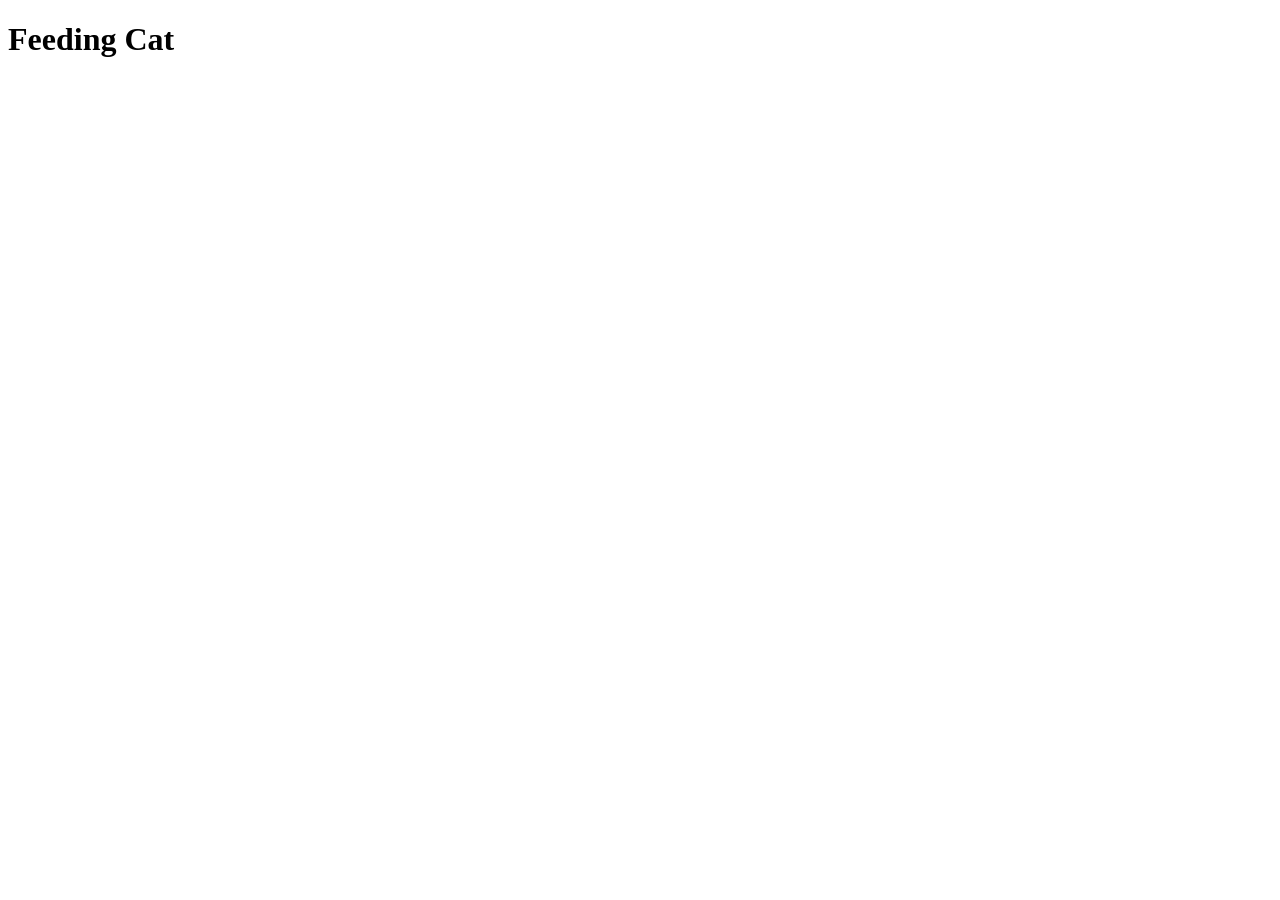
==== main.htm @ 67087397 "Create some lines" ====
<!DOCTYPE html>
<html lang="en">
<head>
    <meta charset="UTF-8">
    <meta name="viewport" content="width=device-width, initial-scale=1.0">
    <title>Main Page</title>
    <link rel="stylesheet" href="styles.css">
    <script src="script.js" defer></script>
</head>
<body>
    <h1>Feeding Cat</h1>
</body>
</html>
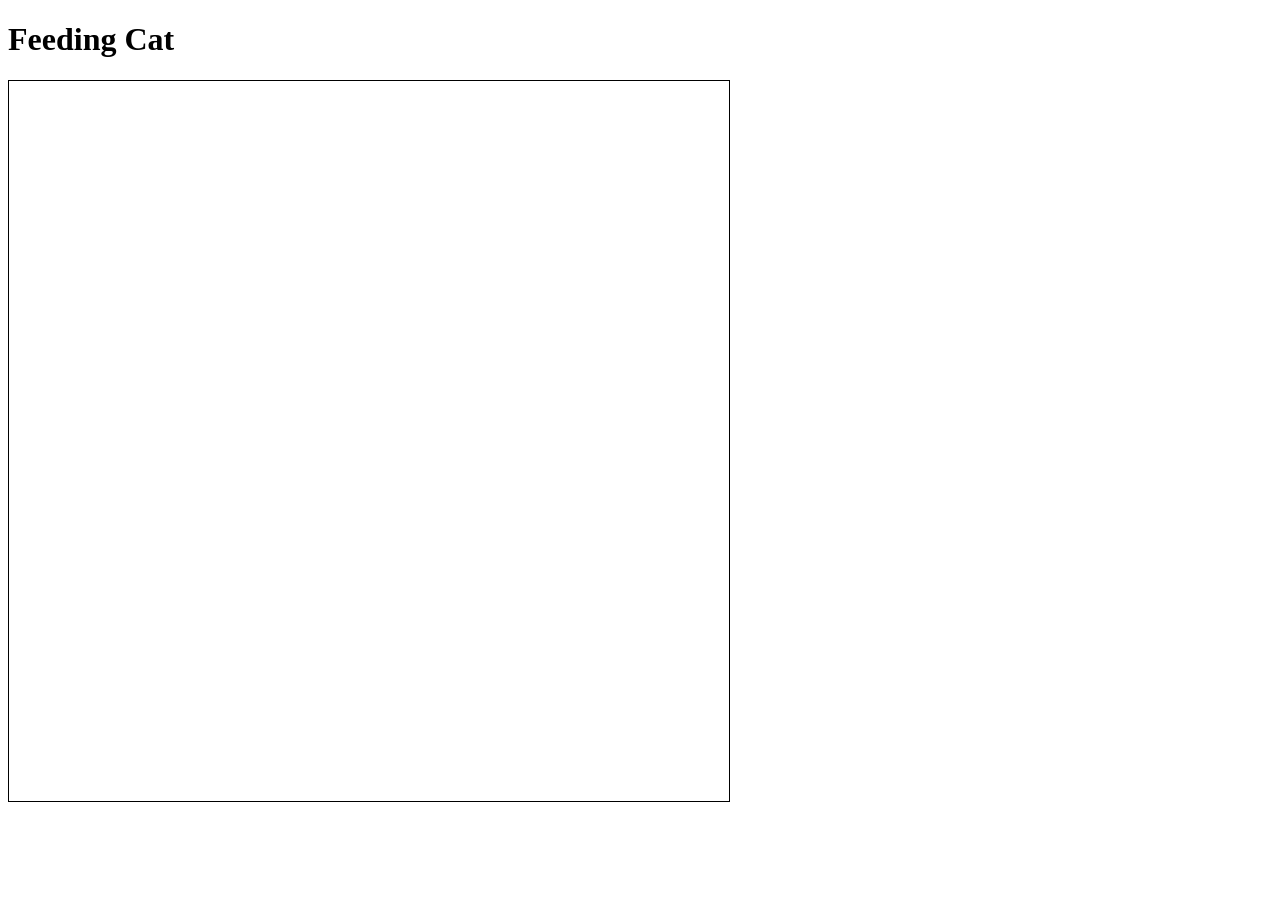
==== commit a5c242f0: "Created canvas" ====
--- a/main.htm
+++ b/main.htm
@@ -3,11 +3,15 @@
 <head>
     <meta charset="UTF-8">
     <meta name="viewport" content="width=device-width, initial-scale=1.0">
-    <title>Main Page</title>
+    <title>Feeding Cat</title>
     <link rel="stylesheet" href="styles.css">
     <script src="script.js" defer></script>
 </head>
 <body>
     <h1>Feeding Cat</h1>
+
+    <div class="container">
+        <canvas id="main-scene" width="720" height="720" style="border: 1px solid black;"></canvas>
+    </div>
 </body>
 </html>
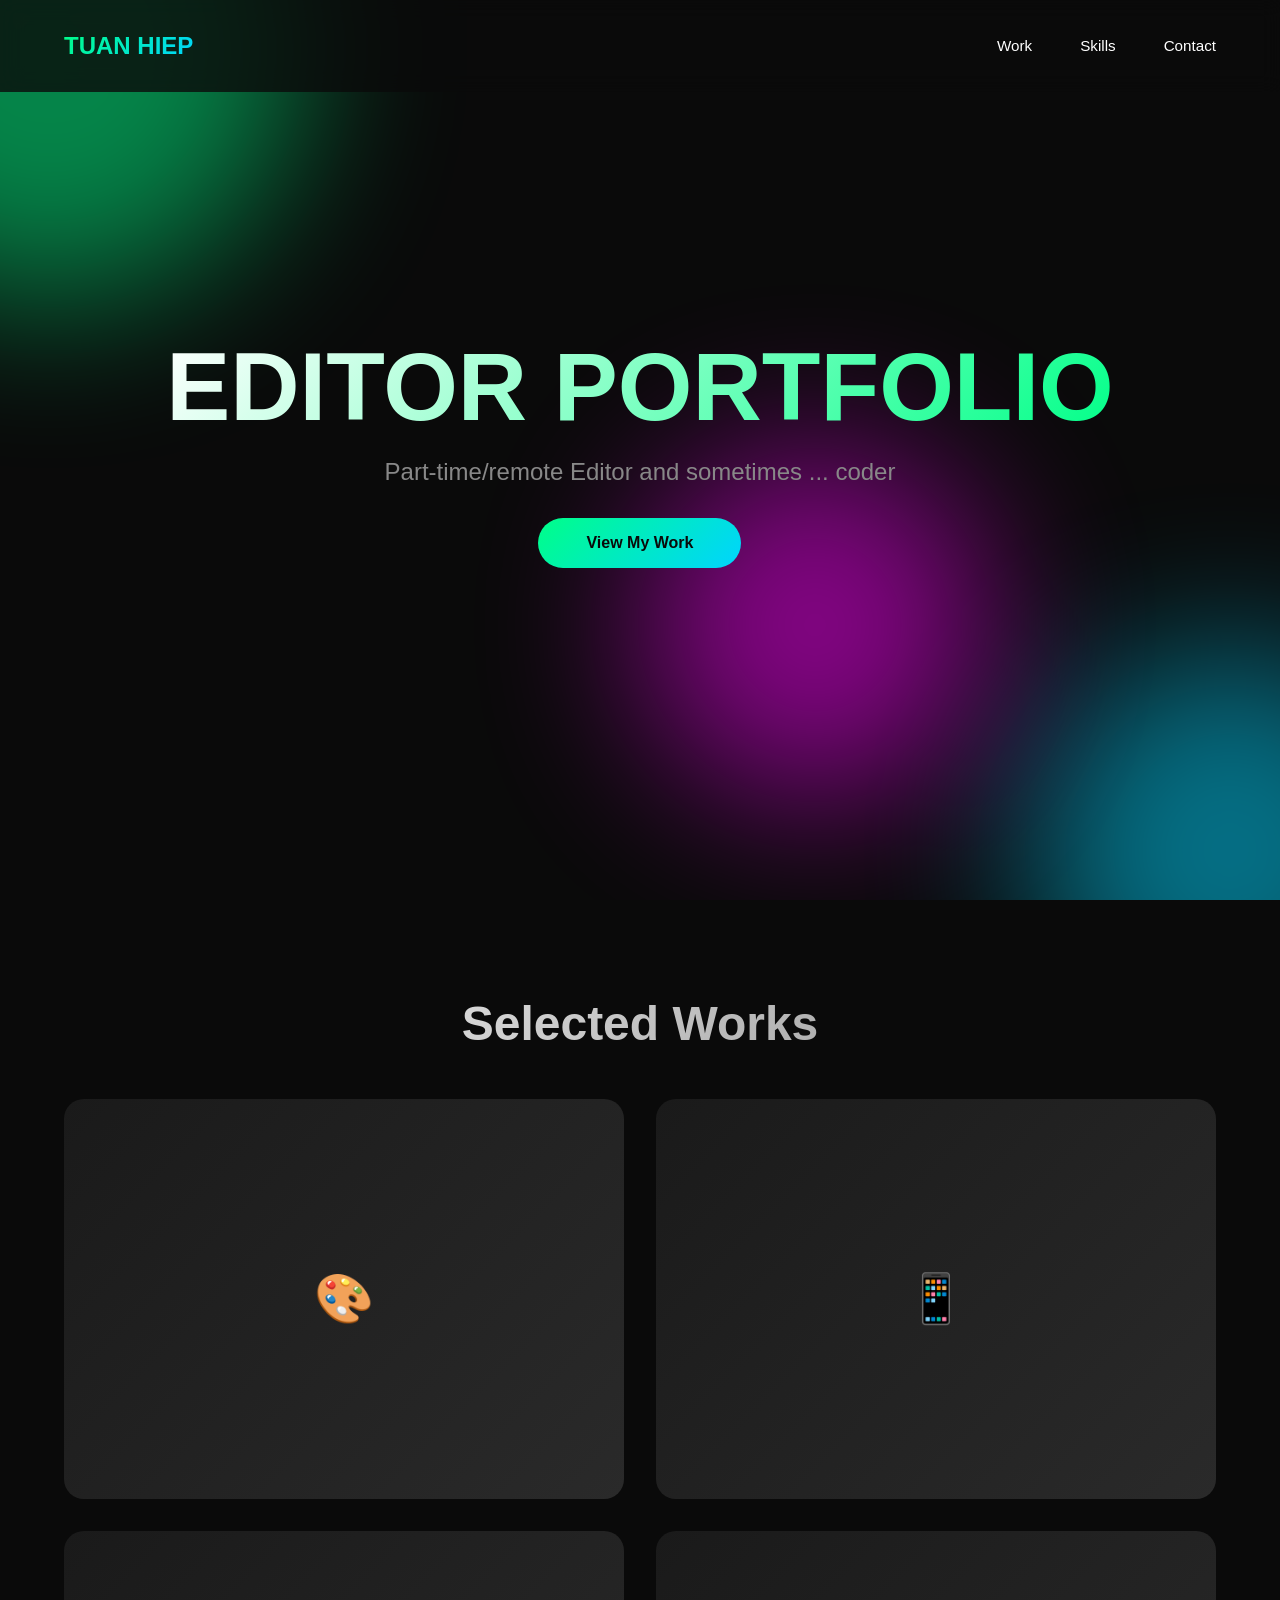
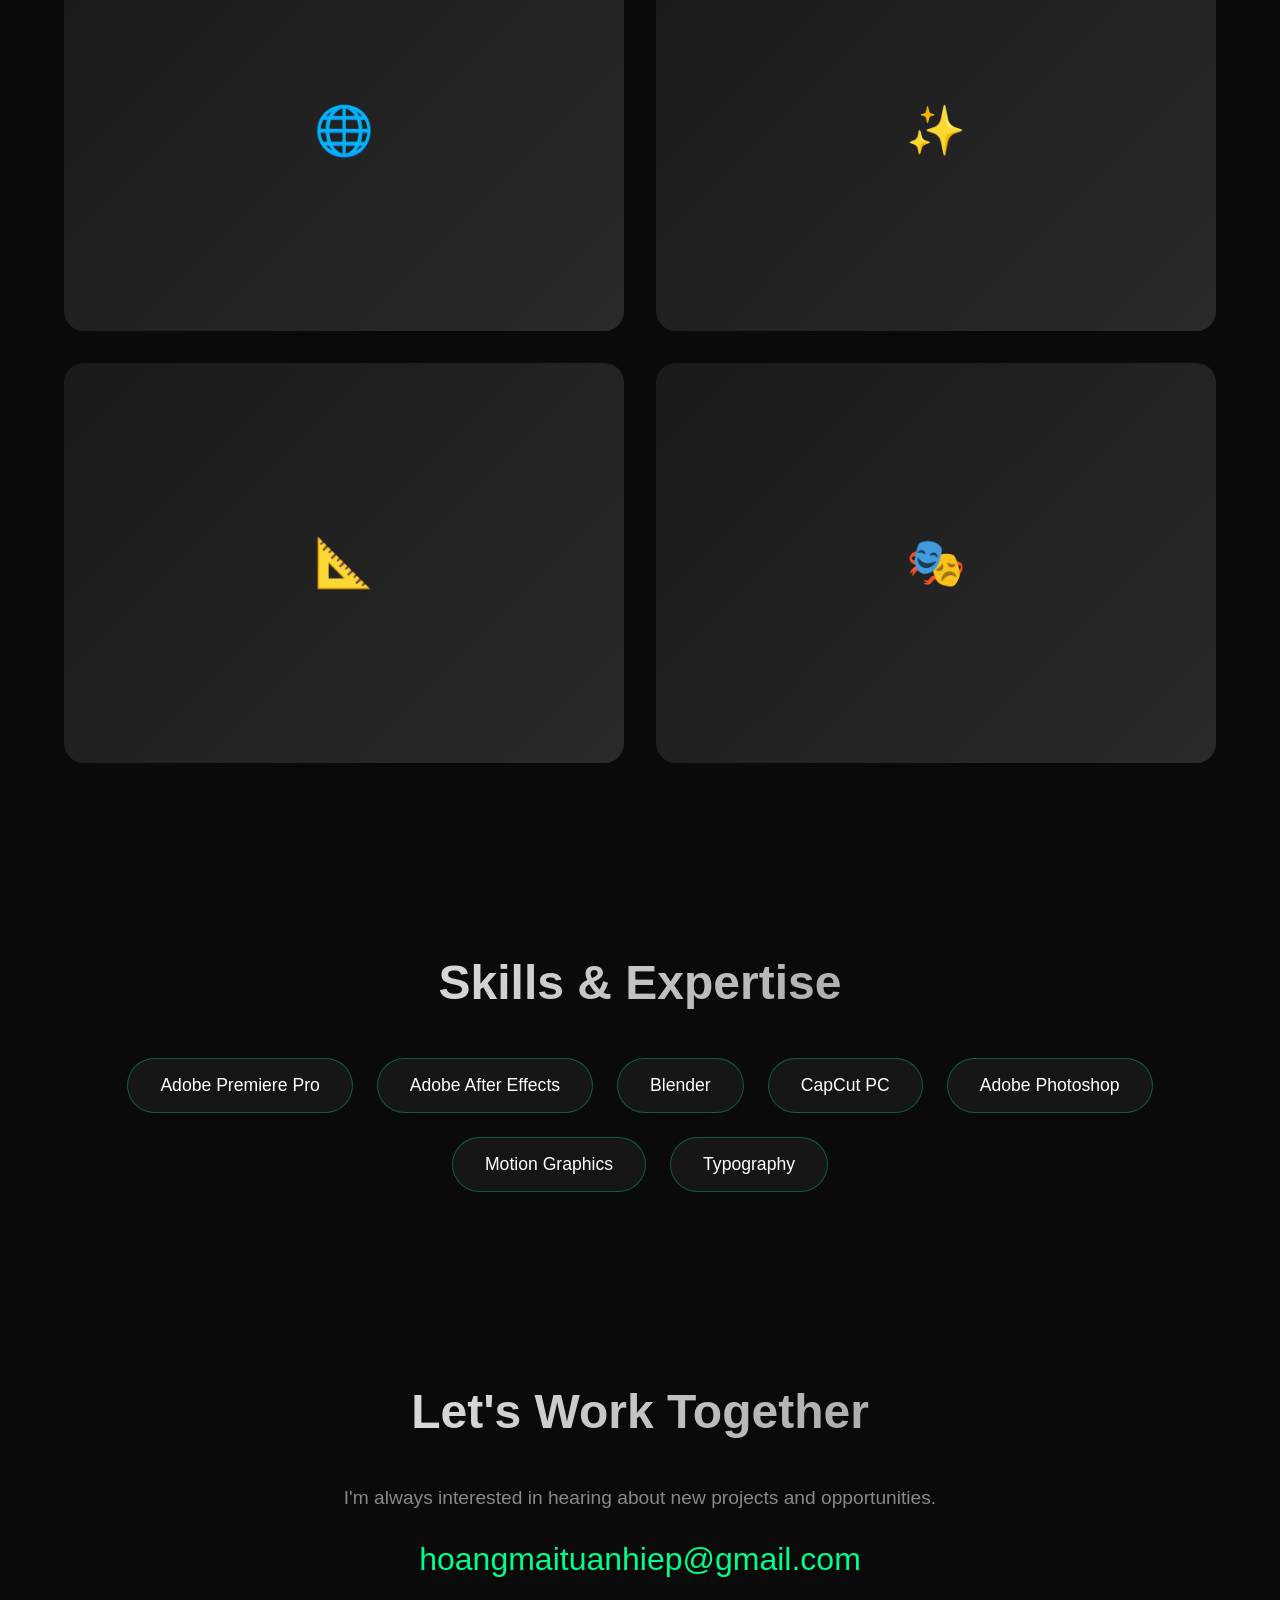
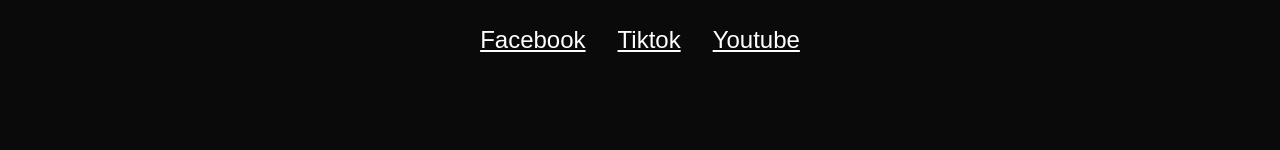
==== commit e8f027e0: "main.html" ====
--- a/main.htm
+++ b/main.htm
@@ -3,15 +3,542 @@
 <head>
     <meta charset="UTF-8">
     <meta name="viewport" content="width=device-width, initial-scale=1.0">
-    <title>Feeding Cat</title>
-    <link rel="stylesheet" href="styles.css">
-    <script src="script.js" defer></script>
+    <title>Designer Portfolio</title>
+    <style>
+        * {
+            margin: 0;
+            padding: 0;
+            box-sizing: border-box;
+        }
+
+        body {
+            font-family: -apple-system, BlinkMacSystemFont, 'Segoe UI', sans-serif;
+            background: #0a0a0a;
+            color: #ffffff;
+            overflow-x: hidden;
+        }
+
+        .cursor {
+            width: 20px;
+            height: 20px;
+            border: 2px solid #00ff88;
+            border-radius: 50%;
+            position: fixed;
+            pointer-events: none;
+            z-index: 9999;
+            transition: transform 0.2s ease, opacity 0.3s;
+            opacity: 0;
+        }
+
+        nav {
+            position: fixed;
+            top: 0;
+            width: 100%;
+            padding: 2rem 4rem;
+            display: flex;
+            justify-content: space-between;
+            align-items: center;
+            z-index: 1000;
+            background: rgba(10, 10, 10, 0.8);
+            backdrop-filter: blur(10px);
+        }
+
+        .logo {
+            font-size: 1.5rem;
+            font-weight: 700;
+            background: linear-gradient(135deg, #00ff88, #00d4ff);
+            -webkit-background-clip: text;
+            -webkit-text-fill-color: transparent;
+            background-clip: text;
+        }
+
+        .nav-links {
+            display: flex;
+            gap: 3rem;
+            list-style: none;
+        }
+
+        .nav-links a {
+            color: #fff;
+            text-decoration: none;
+            font-size: 0.95rem;
+            transition: color 0.3s;
+            position: relative;
+        }
+
+        .nav-links a::after {
+            content: '';
+            position: absolute;
+            bottom: -5px;
+            left: 0;
+            width: 0;
+            height: 2px;
+            background: #00ff88;
+            transition: width 0.3s;
+        }
+
+        .nav-links a:hover::after {
+            width: 100%;
+        }
+
+        .hero {
+            height: 100vh;
+            display: flex;
+            align-items: center;
+            justify-content: center;
+            position: relative;
+            overflow: hidden;
+        }
+
+        .hero-content {
+            text-align: center;
+            z-index: 10;
+        }
+
+        .hero h1 {
+            font-size: 6rem;
+            font-weight: 800;
+            margin-bottom: 1rem;
+            background: linear-gradient(135deg, #ffffff, #00ff88);
+            -webkit-background-clip: text;
+            -webkit-text-fill-color: transparent;
+            background-clip: text;
+            animation: fadeInUp 1s ease;
+        }
+
+        .hero p {
+            font-size: 1.5rem;
+            color: #888;
+            animation: fadeInUp 1s ease 0.2s backwards;
+        }
+
+        .cta-button {
+            margin-top: 2rem;
+            padding: 1rem 3rem;
+            background: linear-gradient(135deg, #00ff88, #00d4ff);
+            border: none;
+            color: #0a0a0a;
+            font-size: 1rem;
+            font-weight: 600;
+            cursor: pointer;
+            border-radius: 50px;
+            transition: transform 0.3s, box-shadow 0.3s;
+            animation: fadeInUp 1s ease 0.4s backwards;
+        }
+
+        .cta-button:hover {
+            transform: translateY(-3px);
+            box-shadow: 0 10px 30px rgba(0, 255, 136, 0.3);
+        }
+
+        .gradient-bg {
+            position: absolute;
+            width: 100%;
+            height: 100%;
+            overflow: hidden;
+        }
+
+        .gradient-orb {
+            position: absolute;
+            border-radius: 50%;
+            filter: blur(80px);
+            opacity: 0.5;
+            animation: float 20s infinite;
+        }
+
+        .orb1 {
+            width: 500px;
+            height: 500px;
+            background: #00ff88;
+            top: -200px;
+            left: -200px;
+            animation-delay: 0s;
+        }
+
+        .orb2 {
+            width: 400px;
+            height: 400px;
+            background: #00d4ff;
+            bottom: -150px;
+            right: -150px;
+            animation-delay: -10s;
+        }
+
+        .orb3 {
+            width: 350px;
+            height: 350px;
+            background: #ff00ff;
+            top: 50%;
+            left: 50%;
+            animation-delay: -5s;
+        }
+
+        @keyframes float {
+            0%, 100% { transform: translate(0, 0); }
+            25% { transform: translate(100px, 100px); }
+            50% { transform: translate(-100px, 50px); }
+            75% { transform: translate(50px, -100px); }
+        }
+
+        @keyframes fadeInUp {
+            from {
+                opacity: 0;
+                transform: translateY(30px);
+            }
+            to {
+                opacity: 1;
+                transform: translateY(0);
+            }
+        }
+
+        .section {
+            padding: 6rem 4rem;
+            max-width: 1400px;
+            margin: 0 auto;
+        }
+
+        .section-title {
+            font-size: 3rem;
+            margin-bottom: 3rem;
+            text-align: center;
+            background: linear-gradient(135deg, #ffffff, #888);
+            -webkit-background-clip: text;
+            -webkit-text-fill-color: transparent;
+            background-clip: text;
+        }
+
+        .work-grid {
+            display: grid;
+            grid-template-columns: repeat(auto-fit, minmax(400px, 1fr));
+            gap: 2rem;
+        }
+
+        .work-item {
+            position: relative;
+            height: 400px;
+            border-radius: 20px;
+            overflow: hidden;
+            cursor: pointer;
+            transition: transform 0.3s;
+        }
+
+        .work-item:hover {
+            transform: translateY(-10px);
+        }
+
+        .work-item::before {
+            content: '';
+            position: absolute;
+            top: 0;
+            left: 0;
+            width: 100%;
+            height: 100%;
+            background: linear-gradient(135deg, rgba(0, 255, 136, 0.3), rgba(0, 212, 255, 0.3));
+            opacity: 0;
+            transition: opacity 0.3s;
+        }
+
+        .work-item:hover::before {
+            opacity: 1;
+        }
+
+        .work-placeholder {
+            width: 100%;
+            height: 100%;
+            background: linear-gradient(135deg, #1a1a1a, #2a2a2a);
+            display: flex;
+            align-items: center;
+            justify-content: center;
+            font-size: 3rem;
+            color: #333;
+        }
+
+        .work-info {
+            position: absolute;
+            bottom: 0;
+            left: 0;
+            right: 0;
+            padding: 2rem;
+            background: linear-gradient(to top, rgba(0, 0, 0, 0.9), transparent);
+            transform: translateY(20px);
+            opacity: 0;
+            transition: all 0.3s;
+        }
+
+        .work-item:hover .work-info {
+            transform: translateY(0);
+            opacity: 1;
+        }
+
+        .work-info h3 {
+            font-size: 1.5rem;
+            margin-bottom: 0.5rem;
+        }
+
+        .work-info p {
+            color: #888;
+        }
+
+        .skills-container {
+            display: flex;
+            flex-wrap: wrap;
+            gap: 1.5rem;
+            justify-content: center;
+        }
+
+        .skill-tag {
+            padding: 1rem 2rem;
+            background: rgba(255, 255, 255, 0.05);
+            border: 1px solid rgba(0, 255, 136, 0.3);
+            border-radius: 50px;
+            font-size: 1.1rem;
+            transition: all 0.3s;
+            cursor: default;
+        }
+
+        .skill-tag:hover {
+            background: rgba(0, 255, 136, 0.1);
+            border-color: #00ff88;
+            transform: translateY(-3px);
+        }
+
+        .contact-content {
+            text-align: center;
+            max-width: 600px;
+            margin: 0 auto;
+        }
+
+        .contact-content p {
+            font-size: 1.2rem;
+            color: #888;
+            margin-bottom: 2rem;
+        }
+
+        .contact-email {
+            font-size: 2rem;
+            color: #00ff88;
+            text-decoration: none;
+            display: inline-block;
+            transition: transform 0.3s;
+        }
+
+        .contact-email:hover {
+            transform: scale(1.05);
+        }
+
+        .social-links {
+            display: flex;
+            gap: 2rem;
+            justify-content: center;
+            margin-top: 3rem;
+        }
+
+        .social-links a {
+            color: #fff;
+            font-size: 1.5rem;
+            transition: color 0.3s;
+        }
+
+        .social-links a:hover {
+            color: #00ff88;
+        }
+
+        @media (max-width: 768px) {
+            nav {
+                padding: 1.5rem 2rem;
+            }
+
+            .nav-links {
+                gap: 1.5rem;
+            }
+
+            .hero h1 {
+                font-size: 3rem;
+            }
+
+            .hero p {
+                font-size: 1.2rem;
+            }
+
+            .section {
+                padding: 4rem 2rem;
+            }
+
+            .section-title {
+                font-size: 2rem;
+            }
+
+            .work-grid {
+                grid-template-columns: 1fr;
+            }
+        }
+    </style>
 </head>
 <body>
-    <h1>Feeding Cat</h1>
-
-    <div class="container">
-        <canvas id="main-scene" width="720" height="720" style="border: 1px solid black;"></canvas>
-    </div>
+    <div class="cursor"></div>
+
+    <nav>
+        <div class="logo">TUAN HIEP</div>
+        <ul class="nav-links">
+            <li><a href="#work">Work</a></li>
+            <li><a href="#skills">Skills</a></li>
+            <li><a href="#contact">Contact</a></li>
+        </ul>
+    </nav>
+
+    <section class="hero">
+        <div class="gradient-bg">
+            <div class="gradient-orb orb1"></div>
+            <div class="gradient-orb orb2"></div>
+            <div class="gradient-orb orb3"></div>
+        </div>
+        <div class="hero-content">
+            <h1>EDITOR PORTFOLIO</h1>
+            <p>Part-time/remote Editor and sometimes ... coder</p>
+            <button class="cta-button" onclick="document.querySelector('#work').scrollIntoView({behavior: 'smooth'})">
+                View My Work
+            </button>
+        </div>
+    </section>
+
+    <section id="work" class="section">
+        <h2 class="section-title">Selected Works</h2>
+        <div class="work-grid">
+            <div class="work-item">
+                <div class="work-placeholder">🎨</div>
+                <div class="work-info">
+                    <h3>High school recruitment Interview</h3>
+                    <p>Complete visual system for tech startup</p>
+                </div>
+            </div>
+            <div class="work-item">
+                <div class="work-placeholder">📱</div>
+                <div class="work-info">
+                    <h3>Mobile App Design</h3>
+                    <p>Intuitive fitness tracking experience</p>
+                </div>
+            </div>
+            <div class="work-item">
+                <div class="work-placeholder">🌐</div>
+                <div class="work-info">
+                    <h3>Web Experience</h3>
+                    <p>E-commerce platform redesign</p>
+                </div>
+            </div>
+            <div class="work-item">
+                <div class="work-placeholder">✨</div>
+                <div class="work-info">
+                    <h3>Motion Design</h3>
+                    <p>Animated explainer series</p>
+                </div>
+            </div>
+            <div class="work-item">
+                <div class="work-placeholder">📐</div>
+                <div class="work-info">
+                    <h3>UI/UX Design</h3>
+                    <p>Dashboard for analytics platform</p>
+                </div>
+            </div>
+            <div class="work-item">
+                <div class="work-placeholder">🎭</div>
+                <div class="work-info">
+                    <h3>Creative Direction</h3>
+                    <p>Campaign for sustainable fashion brand</p>
+                </div>
+            </div>
+        </div>
+    </section>
+
+    <section id="skills" class="section">
+        <h2 class="section-title">Skills & Expertise</h2>
+        <div class="skills-container">
+            <div class="skill-tag">Adobe Premiere Pro</div>
+            <div class="skill-tag">Adobe After Effects</div>
+            <div class="skill-tag">Blender</div>
+            <div class="skill-tag">CapCut PC</div>
+            <div class="skill-tag">Adobe Photoshop</div>
+            <div class="skill-tag">Motion Graphics</div>
+            <div class="skill-tag">Typography</div>
+        </div>
+    </section>
+
+    <section id="contact" class="section">
+        <h2 class="section-title">Let's Work Together</h2>
+        <div class="contact-content">
+            <p>I'm always interested in hearing about new projects and opportunities.</p>
+            <a href="mailto:hoangmaituanhiep@gmail.com" class="contact-email">hoangmaituanhiep@gmail.com</a>
+            <div class="social-links">
+                <a href="https://www.facebook.com/nhon19">Facebook</a>
+                <a href="#">Tiktok</a>
+                <a href="#">Youtube</a>
+            </div>
+        </div>
+    </section>
+
+    <script>
+        // Custom cursor
+        const cursor = document.querySelector('.cursor');
+        let mouseX = 0, mouseY = 0;
+        let cursorX = 0, cursorY = 0;
+
+        document.addEventListener('mousemove', (e) => {
+            mouseX = e.clientX;
+            mouseY = e.clientY;
+            cursor.style.opacity = '1';
+        });
+
+        function animateCursor() {
+            cursorX += (mouseX - cursorX) * 0.1;
+            cursorY += (mouseY - cursorY) * 0.1;
+            cursor.style.left = cursorX + 'px';
+            cursor.style.top = cursorY + 'px';
+            requestAnimationFrame(animateCursor);
+        }
+        animateCursor();
+
+        // Hover effects
+        const interactiveElements = document.querySelectorAll('a, button, .work-item');
+        interactiveElements.forEach(el => {
+            el.addEventListener('mouseenter', () => {
+                cursor.style.transform = 'scale(2)';
+            });
+            el.addEventListener('mouseleave', () => {
+                cursor.style.transform = 'scale(1)';
+            });
+        });
+
+        // Smooth scroll
+        document.querySelectorAll('a[href^="#"]').forEach(anchor => {
+            anchor.addEventListener('click', function (e) {
+                e.preventDefault();
+                const target = document.querySelector(this.getAttribute('href'));
+                if (target) {
+                    target.scrollIntoView({ behavior: 'smooth' });
+                }
+            });
+        });
+
+        // Scroll animations
+        const observerOptions = {
+            threshold: 0.1,
+            rootMargin: '0px 0px -100px 0px'
+        };
+
+        const observer = new IntersectionObserver((entries) => {
+            entries.forEach(entry => {
+                if (entry.isIntersecting) {
+                    entry.target.style.opacity = '1';
+                    entry.target.style.transform = 'translateY(0)';
+                }
+            });
+        }, observerOptions);
+
+        document.querySelectorAll('.work-item, .skill-tag').forEach(el => {
+            el.style.opacity = '0';
+            el.style.transform = 'translateY(30px)';
+            el.style.transition = 'opacity 0.6s, transform 0.6s';
+            observer.observe(el);
+        });
+    </script>
 </body>
 </html>
